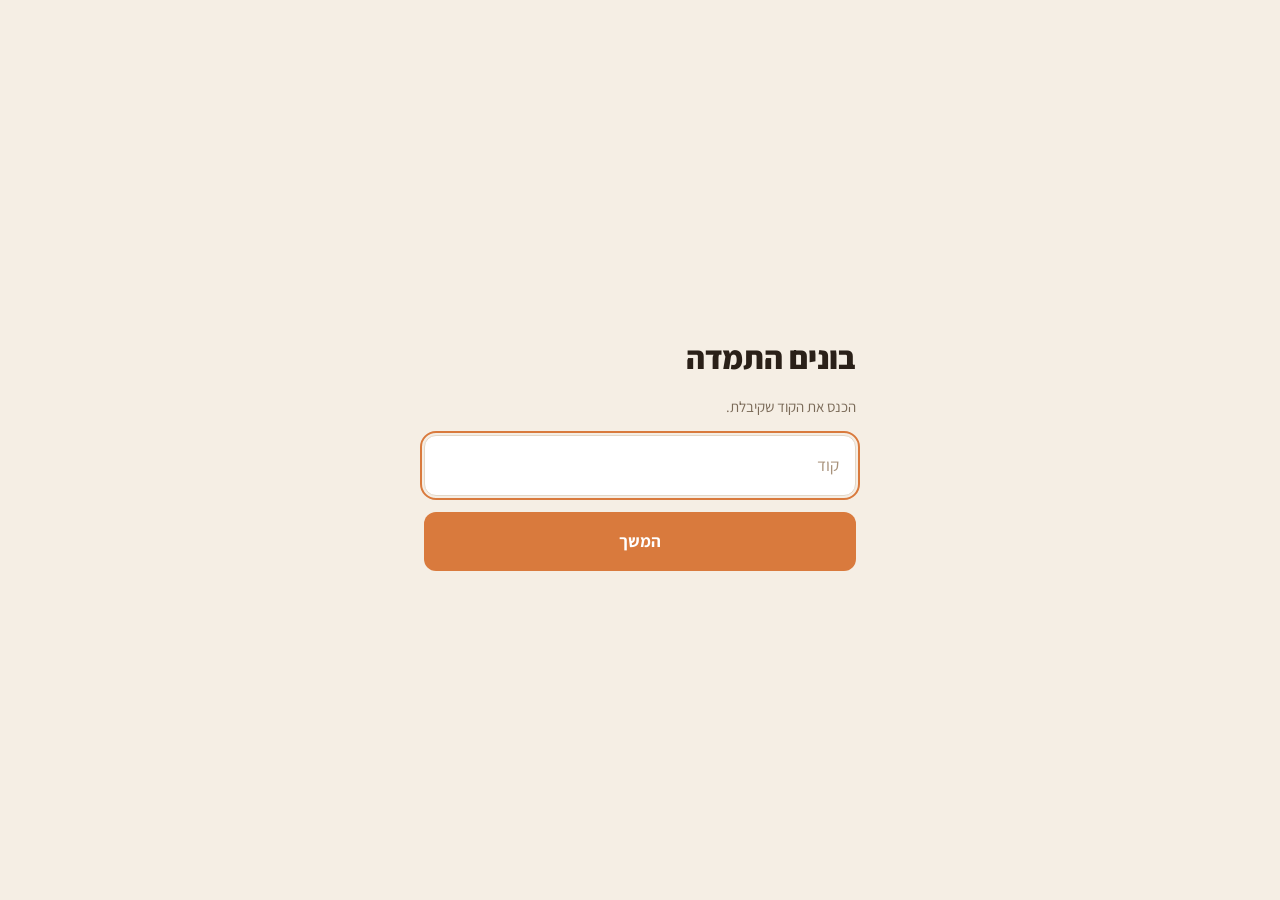
==== index.html @ b65f3651 "feat: record instead of writing, and report on a past day Three changes to the daily check-in, all a" ====
<!doctype html>
<html lang="he" dir="rtl">
<head>
<meta charset="utf-8">
<meta name="viewport" content="width=device-width, initial-scale=1, viewport-fit=cover">
<title>בונים התמדה</title>
<meta name="theme-color" content="#F5EEE4">
<link rel="manifest" href="manifest.webmanifest">
<meta name="apple-mobile-web-app-capable" content="yes">
<meta name="apple-mobile-web-app-status-bar-style" content="default">
<meta name="apple-mobile-web-app-title" content="התמדה">
<link rel="apple-touch-icon" href="icon-192.png">
<link rel="icon" href="icon-192.png">
<link rel="stylesheet" href="https://fonts.googleapis.com/css2?family=Assistant:wght@400;600;700;800&display=swap">
<link rel="stylesheet" href="styles.css">
</head>
<body>

<div id="app">

  <!-- שורת ניווט והתקדמות, מעל השאלות -->
  <header id="qhead" hidden>
    <div class="qhead-row">
      <button id="back" class="back" type="button" hidden>← חזרה</button>
      <span id="step-text" class="step-text"></span>
    </div>
    <div class="progress-track"><div id="progress-fill" class="progress-fill"></div></div>
  </header>

  <main>

    <!-- ====== מסך פתיחה: הוספה למסך הבית ====== -->
    <section id="welcome" class="screen" hidden>
      <p class="eyebrow">בונים התמדה</p>
      <h1 class="title">קודם כל — תוסיף את זה למסך הבית</h1>
      <p class="sub">ככה זה נפתח בלחיצה אחת כל ערב, כמו אפליקציה. אין מה להתקין.</p>
      <button id="install-btn" class="btn" hidden>הוסף למסך הבית</button>

      <div class="how">
        <div class="how-box">
          <p class="how-title">באייפון</p>
          <ol class="install-steps">
            <li>לחץ על כפתור השיתוף <span class="glyph">&#x2191;</span> <b>בתחתית המסך</b></li>
            <li>גלול ובחר <b>הוספה למסך הבית</b></li>
            <li>לחץ <b>הוסף</b></li>
          </ol>
        </div>
        <div class="how-box">
          <p class="how-title">באנדרואיד</p>
          <ol class="install-steps">
            <li>פתח את התפריט <span class="glyph">&#x22EE;</span> <b>בפינה העליונה</b></li>
            <li>בחר <b>הוספה למסך הבית</b></li>
            <li>אשר</li>
          </ol>
        </div>
      </div>

      <button id="welcome-next" class="btn ghost">סיימתי, אפשר להמשיך</button>
    </section>

    <!-- ====== מסך קוד ====== -->
    <section id="gate" class="screen" hidden>
      <h1 class="title">בונים התמדה</h1>
      <p class="sub">הכנס את הקוד שקיבלת.</p>
      <input id="gate-code" class="field" type="text" inputmode="latin" autocapitalize="off"
             autocomplete="off" spellcheck="false" placeholder="קוד">
      <p id="gate-msg" class="msg" hidden></p>
      <button id="gate-go" class="btn">המשך</button>
    </section>

    <!-- ====== שאלה 1 ====== -->
    <section id="q1" class="screen" hidden>
      <h1 class="title">הגעת היום לאימון?</h1>
      <p class="sub"><span class="today"></span></p>
      <p id="again" class="msg" hidden>כבר דיווחת היום. מה שתענה עכשיו יחליף את מה שרשמת.</p>
      <div class="choices">
        <button class="choice" data-v="yes">כן, הגעתי</button>
        <button class="choice" data-v="no">לא הגעתי</button>
        <button class="choice" data-v="none">לא היה אימון מתוכנן</button>
      </div>
    </section>

    <!-- ====== שאלה 2 ====== -->
    <section id="q2" class="screen" hidden>
      <h1 class="title">מה היה קשה היום בלהגיע לאימון?</h1>
      <p class="sub">משפט אחד, במילים שלך. ואם לא היה קשה — כתוב שלא היה.</p>
      <textarea id="hard" class="field area" rows="3" placeholder="משפט אחד"></textarea>
      <!-- המקליט. כל ההיגיון ב-voice.js, והקופסה נשארת ריקה אם המכשיר
           לא מאפשר הקלטה — כפתור שלא יעבוד לא מופיע בכלל. -->
      <div class="voice" id="voice-hard" hidden></div>
      <button id="q2-next" class="btn">המשך</button>
    </section>

    <!-- ====== שאלה 3 ====== -->
    <section id="q3" class="screen" hidden>
      <h1 class="title">מה גרם לך ללכת, או לא ללכת?</h1>
      <p class="sub">משפט אחד, במילים שלך. לא צריך להסביר.</p>
      <textarea id="decided" class="field area" rows="3" placeholder="משפט אחד"></textarea>
      <div class="voice" id="voice-decided" hidden></div>
      <button id="q3-send" class="btn">שלח</button>
    </section>

    <!-- ====== בחירת יום לדיווח ====== -->
    <section id="days" class="screen top" hidden>
      <button id="days-back" class="back" type="button">← חזרה</button>
      <h1 class="title">על איזה יום לדווח?</h1>
      <p class="sub">אפשר להשלים יום שפספסת. יום שכבר דיווחת עליו — מה שתענה יחליף את מה שרשמת.</p>
      <div id="day-list" class="choices"></div>
    </section>

    <!-- ====== הטאב "היום": הקו, המצב, והכפתור לשאלות ====== -->
    <section id="home" class="screen" hidden>
      <p class="eyebrow" id="home-eyebrow">הדרך שלך</p>

      <div class="card journey">
        <p class="destination" id="destination"></p>

        <svg class="climb" viewBox="0 0 320 200" preserveAspectRatio="xMidYMid meet" aria-hidden="true">
          <line class="climb-edge" x1="298" y1="174" x2="42" y2="30"/>
          <line class="climb-rest" x1="298" y1="174" x2="42" y2="30"/>
          <line class="climb-fill" id="climb-fill" x1="298" y1="174" x2="298" y2="174"/>
          <g id="climb-weeks"></g>
          <circle class="climb-goal" id="climb-goal" cx="42" cy="30" r="11"/>
        </svg>

        <p class="count"><span id="count-filled">0</span> <span class="of">מתוך</span> <span id="count-total">40</span></p>
      </div>

      <p id="pending" class="msg" hidden>הדיווח יישלח כשתהיה רשת.</p>
      <p id="home-note" class="sub center"></p>
      <button id="report-btn" class="btn">לדווח על היום</button>
      <button id="days-btn" class="btn ghost" type="button">לדווח על יום אחר</button>

      <!-- התזכורת היומית. ההסבר נקרא לפני הלחיצה, כי באייפון סירוב אחד
           הוא סופי. כל ההיגיון ב-push.js, ושלושת האלה נחשפים משם. -->
      <p id="push-why" class="sub center" hidden>רוצה שהטלפון יזכיר לך לבד? תזכורת אחת בערב, ורק אם עוד לא דיווחת.</p>
      <button id="push-btn" class="btn ghost" type="button" hidden>להפעיל תזכורת יומית</button>
      <p id="push-msg" class="msg center" hidden></p>
    </section>

    <!-- ====== הטאב "משימות" ====== -->
    <section id="tasks" class="screen top" hidden>
      <p class="eyebrow">משימות</p>
      <h1 class="title" id="tasks-title">מה פתוח עכשיו</h1>
      <div id="task-list" class="task-list"></div>
    </section>

    <!-- ====== לוח ההרגלים ======
         שני שלבים בכוונה: קודם כותבים את כל היום בלי שום סימן על המסך,
         ורק אחר כך מסמנים. מי שמסמן תוך כדי כתיבה מתחיל לכתוב את מה
         שנשמע טוב במקום את מה שקרה, והתרגיל מאבד את הערך שלו. -->
    <section id="board" class="screen top" hidden>
      <button id="board-back" class="back" type="button">← למשימות</button>

      <!-- מה המשימה, לפני שנוגעים בה -->
      <div id="board-intro">
        <p class="eyebrow">משימה 2 · לוח ההרגלים</p>
        <h1 class="title">מה הולך לקרות כאן</h1>
        <p class="sub">תכתוב יום אחד שלך, שורה לכל פעולה — מהרגע שקמת ועד שהלכת לישון.</p>
        <p class="sub">גם הדברים הקטנים, ובעיקר הם: בדקת טלפון בדרך לדלת, פתחת מקרר בלי שהיית רעב, שמת אוזניות. אלה הדברים שאתה עושה בלי לשים לב — ובדיוק אותם אנחנו מחפשים.</p>
        <p class="sub">כשתסיים לכתוב, תעבור לסמן. לכל שורה סימן אחד:</p>
        <ul class="legend">
          <li><b>+</b> מקדמת אותך למי שאתה רוצה להיות</li>
          <li><b>&#8722;</b> מרחיקה אותך ממנו</li>
          <li><b>=</b> לא משנה לכאן ולא לכאן</li>
        </ul>
        <p class="rule">לא משנים כלום. רק מסתכלים.</p>
        <p class="sub">זה נשמר תוך כדי, אז אפשר לעצור באמצע ולחזור.</p>
        <button id="board-start" class="btn">מתחילים</button>
      </div>

      <!-- שלב א' — כותבים -->
      <div id="board-write">
        <p class="eyebrow">משימה 2 · לוח ההרגלים</p>
        <h1 class="title">תכתוב את היום שלך</h1>
        <p class="rule">לא משנים כלום. רק מסתכלים.</p>

        <ol id="board-written" class="written"></ol>

        <p id="board-prompt" class="prompt">מהרגע שקמת — מה הדבר הראשון שעשית?</p>
        <input id="board-input" class="field" type="text" autocomplete="off"
               enterkeyhint="done" placeholder="פעולה אחת">
        <button id="board-add" class="btn">הוספה</button>

        <p id="board-count" class="sub center"></p>
        <button id="board-to-mark" class="btn ghost" hidden>סיימתי לכתוב — עכשיו לסמן</button>
      </div>

      <!-- שלב ב' — מסמנים -->
      <div id="board-mark" hidden>
        <p class="eyebrow">משימה 2 · לוח ההרגלים</p>
        <h1 class="title" id="mark-title">עכשיו תסמן</h1>
        <p class="sub" id="mark-sub"><b>+</b> מקדם אותך למי שאתה רוצה להיות · <b>−</b> מרחיק · <b>=</b> לא משנה</p>

        <div id="board-rows" class="board-rows"></div>

        <p id="mark-count" class="sub center"></p>
        <button id="board-more" class="btn ghost">להוסיף עוד שורות</button>
        <button id="board-done" class="btn">סיימתי</button>
      </div>

      <p id="board-offline" class="msg" hidden>שמור אצלך במכשיר. יעלה כשתהיה רשת.</p>
    </section>

    <!-- ====== לולאת ההרגל — המשימה של סרטון 1 ====== -->
    <section id="loop" class="screen top" hidden>
      <button id="loop-back" class="back" type="button">← למשימות</button>

      <div id="loop-intro">
        <p class="eyebrow">משימה 1 · לולאת ההרגל</p>
        <h1 class="title">מה הולך לקרות כאן</h1>
        <p class="sub">כל הרגל עובר ארבעה שלבים. תענה על שאלה אחת לכל שלב, על ההרגל שאתה בונה עכשיו — ואז תגיד איזה מהם שבור אצלך, ולמה.</p>
        <p class="rule">אין תשובות נכונות, ולא מתקנים כלום. רק מסתכלים.</p>
        <p class="sub">אם לאחד מהשלבים אין לך תשובה בכלל — <b>זאת התשובה</b>, וזה בדיוק מה שאנחנו מחפשים.</p>
        <div class="links">
          <a class="lnk lnk-video" target="_blank" rel="noopener" hidden>לצפות בסרטון</a>
          <button class="lnk lnk-deck" type="button" hidden>המצגת של הסרטון</button>
        </div>
        <button id="loop-start" class="btn">מתחילים</button>
      </div>

      <div id="loop-form" hidden>
        <p class="eyebrow">משימה 1 · לולאת ההרגל</p>
        <h1 class="title">ארבעת השלבים</h1>
        <p class="rule">משפט, לא מילה — וגם למה.</p>

        <div class="links">
          <a class="lnk lnk-video" target="_blank" rel="noopener" hidden>לצפות בסרטון</a>
          <button class="lnk lnk-deck" type="button" hidden>המצגת של הסרטון</button>
        </div>

        <div class="q">
          <p class="q-head"><b>1. גירוי</b> — מה מזכיר לך שהגיע הזמן?</p>
          <textarea id="loop-cue" class="field area" rows="3" placeholder="מה קורה רגע לפני, ולמה דווקא זה"></textarea>
        </div>

        <div class="q">
          <p class="q-head"><b>2. חשק</b> — למה חשוב לך לעשות את הפעולה? איזו תחושה אתה מקבל בזכותה?</p>
          <textarea id="loop-crave" class="field area" rows="3" placeholder="מה מושך אותך לשם עוד לפני שהתחלת"></textarea>
        </div>

        <div class="q">
          <p class="q-head"><b>3. תגובה</b> — מה הפעולה עצמה? (ההרגל)</p>
          <textarea id="loop-response" class="field area" rows="3" placeholder="מה בדיוק אתה עושה"></textarea>
        </div>

        <div class="q">
          <p class="q-head"><b>4. תגמול</b> — מה אתה מקבל בזכות זה שעשית אותה? תחושה, או משהו פיזי.</p>
          <textarea id="loop-reward" class="field area" rows="3" placeholder="מה נשאר לך אחרי שסיימת"></textarea>
        </div>

        <div class="q">
          <p class="q-head">ועכשיו — <b>איזה שלב שבור אצלך?</b></p>
          <div class="choices" id="loop-broken">
            <button class="choice" type="button" data-v="גירוי">גירוי</button>
            <button class="choice" type="button" data-v="חשק">חשק</button>
            <button class="choice" type="button" data-v="תגובה">תגובה</button>
            <button class="choice" type="button" data-v="תגמול">תגמול</button>
          </div>
          <textarea id="loop-why" class="field area" rows="3" placeholder="ולמה דווקא הוא"></textarea>
        </div>

        <p id="loop-note" class="sub center"></p>
        <button id="loop-done" class="btn">סיימתי</button>
        <p id="loop-offline" class="msg" hidden>שמור אצלך במכשיר. יעלה כשתהיה רשת.</p>
      </div>
    </section>

    <!-- ====== מצגת, בתוך האפליקציה ======
         בכוונה מסך ולא קישור: באפליקציה שמותקנת במסך הבית אין סרגל
         דפדפן, וניווט החוצה משאיר את הלקוח בלי שום דרך לחזור. -->
    <section id="deck" class="screen top" hidden>
      <button id="deck-back" class="back" type="button">← חזרה למשימה</button>
      <p class="eyebrow" id="deck-name"></p>
      <iframe id="deck-frame" class="deck-frame" title="מצגת" hidden></iframe>
      <div id="deck-outside" hidden>
        <p class="sub">באייפון המצגת לא נפתחת בתוך הדף. היא תיפתח בחלון של המכשיר, ויש שם כפתור סגירה שמחזיר לכאן.</p>
        <a id="deck-open" class="btn" target="_blank" rel="noopener">לפתוח את המצגת</a>
      </div>
    </section>

    <!-- ====== טעינה ====== -->
    <section id="loading" class="screen">
      <p class="sub center">רגע…</p>
    </section>

  </main>
</div>

<!-- ====== סרגל הטאבים. מופיע רק במסכים שהם מקום, לא שלב. ====== -->
<nav id="tabs" class="tabs" hidden>
  <button class="tab" type="button" data-tab="home" aria-current="true">
    <svg viewBox="0 0 24 24" aria-hidden="true"><line x1="20" y1="19" x2="8" y2="8"/><circle cx="5.5" cy="5.5" r="2.5"/></svg>
    <span>היום</span>
  </button>
  <button class="tab" type="button" data-tab="tasks">
    <svg viewBox="0 0 24 24" aria-hidden="true"><polyline points="21 7 19 9 15 5"/><polyline points="21 16 19 18 15 14"/><line x1="11" y1="7" x2="3" y2="7"/><line x1="11" y1="17" x2="3" y2="17"/></svg>
    <span>משימות</span>
  </button>
</nav>

<script src="config.js"></script>
<script src="voice.js"></script>
<script src="app.js"></script>
<script src="push.js"></script>
</body>
</html>
---- styles.css ----
/* העיצוב של 1%BETTER — theme.ts */
:root{
  --background:#F5EEE4;
  --card:#FFFFFF;
  --card-border:#E4D8C8;
  --card-selected:#F5E4D3;
  --primary:#D97A3D;
  --primary-dark:#C2703D;
  --on-primary:#FFFFFF;
  --text:#2A2018;
  --text-muted:#7A6A58;
  --text-dim:#A8927B;
  --success:#6E9A5A;

  --r-sm:8px;
  --r-md:12px;
  --r-lg:16px;
  --r-full:999px;

  --body:'Assistant','Arial Hebrew',Arial,sans-serif;
  color-scheme: light;
}

*{box-sizing:border-box}

html,body{height:100%}

body{
  margin:0;
  background:var(--background);
  color:var(--text);
  font-family:var(--body);
  font-size:17px;
  line-height:1.6;
  direction:rtl;
  text-align:right;
  -webkit-text-size-adjust:100%;
  -webkit-tap-highlight-color:transparent;
}

#app{
  min-height:100%;
  display:flex;
  flex-direction:column;
  max-width:30rem;
  margin:0 auto;
  padding-top:calc(env(safe-area-inset-top,0px) + 24px);
  padding-bottom:calc(env(safe-area-inset-bottom,0px) + 16px);
  padding-left:max(24px, env(safe-area-inset-left,0px));
  padding-right:max(24px, env(safe-area-inset-right,0px));
}

#app > main{
  flex:1;
  display:flex;
  flex-direction:column;
  min-width:0;
}
/* הכלל שלמעלה גובר על ברירת המחדל של hidden, ולכן צריך לומר זאת במפורש */
#app > main[hidden]{display:none}

/* ---------- שורת ההתקדמות ---------- */

#qhead[hidden]{display:none}

.qhead-row{
  display:flex;
  flex-direction:row-reverse;
  align-items:center;
  justify-content:space-between;
  margin-bottom:8px;
  min-height:1.5rem;
}

.back{
  font:inherit;
  font-size:15px;
  font-weight:700;
  color:var(--primary);
  background:none;
  border:0;
  padding:4px 0;
  cursor:pointer;
}
.back[hidden]{display:none}

.step-text{font-size:13px;color:var(--text-muted)}

.progress-track{
  height:6px;
  background:var(--card-border);
  border-radius:var(--r-full);
  overflow:hidden;
}
.progress-fill{
  height:100%;
  width:0;
  background:var(--primary);
  border-radius:var(--r-full);
  transition:width .25s ease;
}

/* ---------- מסכים ---------- */

.screen{
  flex:1;
  display:flex;
  flex-direction:column;
  gap:16px;
  justify-content:center;
  min-width:0;
  padding-block:32px;
}
.screen[hidden]{display:none}

.title{
  margin:0;
  font-size:24px;
  font-weight:800;
  line-height:1.3;
  color:var(--text);
  text-wrap:balance;
}
#gate .title{font-size:32px}

.sub{margin:0;color:var(--text-muted);font-size:15px}
.center{text-align:center}
.msg{margin:0;color:var(--primary-dark);font-size:15px;font-weight:600}

.eyebrow{
  margin:0;
  font-size:13px;
  font-weight:700;
  color:var(--text-muted);
}

/* ---------- כרטיסים ובחירות ---------- */

.card{
  background:var(--card);
  border:1px solid var(--card-border);
  border-radius:var(--r-lg);
  padding:24px;
  display:flex;
  flex-direction:column;
  gap:16px;
  align-items:center;
}

.choices{display:flex;flex-direction:column;gap:8px}

.choice{
  font:inherit;
  font-size:17px;
  font-weight:600;
  text-align:right;
  color:var(--text);
  background:var(--card);
  border:1px solid var(--card-border);
  border-radius:var(--r-md);
  padding:16px;
  cursor:pointer;
  transition:background .12s, border-color .12s;
}
.choice:active{background:var(--card-selected)}
.choice[aria-pressed="true"]{
  background:var(--card-selected);
  border-color:var(--primary);
}
.choice[aria-pressed="true"]::after{
  content:"✓";
  float:left;
  color:var(--primary);
  font-weight:800;
}

.field{
  font:inherit;
  color:var(--text);
  background:var(--card);
  border:1px solid var(--card-border);
  border-radius:var(--r-md);
  padding:16px;
  width:100%;
  text-align:right;
}
.field::placeholder{color:var(--text-dim)}
.field:focus-visible{outline:2px solid var(--primary);outline-offset:2px}
.area{resize:none;line-height:1.5}

.btn{
  font:inherit;
  font-size:17px;
  font-weight:700;
  color:var(--on-primary);
  background:var(--primary);
  border:0;
  border-radius:var(--r-md);
  padding:16px 24px;
  cursor:pointer;
  width:100%;
}
.btn:active{background:var(--primary-dark)}
.btn.ghost{
  background:transparent;
  color:var(--text-muted);
  font-weight:600;
  font-size:15px;
  padding:8px;
}
.btn.ghost:active{background:transparent;color:var(--primary)}

button:focus-visible{outline:2px solid var(--primary);outline-offset:2px}

/* ---------- הקו העולה ---------- */

.journey{align-items:stretch;gap:14px}

/* המשפט יושב למעלה, בצד שאליו הקו מטפס — טקסט נקי, בלי מסגרת */
.destination{
  margin:0;
  align-self:flex-end;
  max-width:96%;
  font-size:clamp(19px,4.6vw,22px);
  font-weight:800;
  line-height:1.35;
  color:var(--primary-dark);
  text-wrap:balance;
}

.climb{
  width:100%;
  height:auto;
  max-width:100%;
  display:block;
  overflow:visible;
}

/* המסילה: אותו עיצוב של הקו הישר — רקע בהיר עם מסגרת דקה */
.climb-edge{
  stroke:var(--card-border);
  stroke-width:20;
  stroke-linecap:round;
}
.climb-rest{
  stroke:var(--background);
  stroke-width:18;
  stroke-linecap:round;
}
.climb-fill{
  stroke:var(--primary);
  stroke-width:18;
  stroke-linecap:round;
  transition:all .6s ease;
}

.climb-week{stroke:var(--card-border);stroke-width:1.5}

.climb-goal{fill:var(--card);stroke:var(--primary);stroke-width:4}
.climb-goal.reached{fill:var(--primary)}

.count{
  margin:0;
  font-size:15px;
  font-weight:700;
  color:var(--text-muted);
  font-variant-numeric:tabular-nums;
}
.count #count-filled{font-size:28px;font-weight:800;color:var(--text)}
.count .of{font-weight:600}

/* ---------- הוספה למסך הבית ---------- */

.how{display:flex;flex-direction:column;gap:10px}

.how-box{
  background:var(--card);
  border:1px solid var(--card-border);
  border-radius:var(--r-md);
  padding:14px 16px;
  display:flex;
  flex-direction:column;
  gap:6px;
}

.how-title{
  margin:0;
  font-size:13px;
  font-weight:800;
  color:var(--primary);
  letter-spacing:.02em;
}

.install-steps{
  margin:0;
  padding-inline-start:18px;
  display:flex;
  flex-direction:column;
  gap:5px;
  font-size:15px;
  line-height:1.45;
}
.install-steps li::marker{color:var(--text-dim);font-weight:700}

.glyph{
  display:inline-block;
  background:var(--card-selected);
  border-radius:var(--r-sm);
  padding:0 7px;
  margin:0 2px;
  font-weight:800;
  color:var(--primary-dark);
}

@media (prefers-reduced-motion: reduce){
  *{transition:none !important}
}

/* ---------- סרגל הטאבים ---------- */

.tabs{
  position:fixed;
  left:0;
  right:0;
  bottom:0;
  z-index:10;
  display:flex;
  justify-content:center;
  background:var(--card);
  border-top:1px solid var(--card-border);
  padding:6px 12px calc(env(safe-area-inset-bottom,0px) + 6px);
}
.tabs[hidden]{display:none}

.tab{
  flex:1 1 0;
  max-width:15rem;
  font:inherit;
  font-size:12px;
  font-weight:700;
  color:var(--text-dim);
  background:none;
  border:0;
  border-radius:var(--r-md);
  padding:8px 4px 6px;
  cursor:pointer;
  display:flex;
  flex-direction:column;
  align-items:center;
  gap:3px;
  transition:color .12s;
}
.tab svg{
  width:23px;
  height:23px;
  fill:none;
  stroke:currentColor;
  stroke-width:2;
  stroke-linecap:round;
  stroke-linejoin:round;
}
.tab[aria-current="true"]{color:var(--primary)}
.tab:active{background:var(--card-selected)}

/* כשהסרגל קיים הוא לא מכסה את תחתית המסך */
body.has-tabs #app{
  padding-bottom:calc(env(safe-area-inset-bottom,0px) + 78px);
}

#home-note{margin:0}

/* ---------- מסכים שמתחילים מלמעלה ולא מהמרכז ---------- */

.screen.top{justify-content:flex-start}
.screen > .back{align-self:flex-start}

/* ---------- רשימת המשימות ---------- */

.task-list{display:flex;flex-direction:column;gap:12px}

.task{
  font:inherit;
  text-align:right;
  background:var(--card);
  border:1px solid var(--card-border);
  border-radius:var(--r-lg);
  padding:18px;
  cursor:pointer;
  display:flex;
  flex-direction:column;
  gap:6px;
  color:var(--text);
}
.task:active{background:var(--card-selected)}

.task-top{
  display:flex;
  flex-direction:row-reverse;
  align-items:center;
  justify-content:space-between;
  gap:10px;
}
.task-name{font-size:19px;font-weight:800}

.task-tag{
  font-size:12px;
  font-weight:800;
  padding:3px 10px;
  border-radius:var(--r-full);
  background:var(--background);
  color:var(--text-dim);
  border:1px solid var(--card-border);
  white-space:nowrap;
}
.task-tag.mid{background:var(--card-selected);color:var(--primary-dark);border-color:var(--card-selected)}
.task-tag.ok{background:var(--success);color:#fff;border-color:var(--success)}

.task-note{margin:0;font-size:15px;color:var(--text-muted);line-height:1.45}

/* ---------- לוח ההרגלים ---------- */

/* הכלל היחיד של התרגיל. הוא נשאר מול העיניים כל הזמן. */
.rule{
  margin:0;
  font-size:16px;
  font-weight:800;
  color:var(--primary-dark);
  background:var(--card-selected);
  border-radius:var(--r-md);
  padding:12px 14px;
}

.prompt{
  margin:0;
  font-size:18px;
  font-weight:800;
  color:var(--text);
}

.written{
  margin:0;
  padding-inline-start:22px;
  display:flex;
  flex-direction:column;
  gap:2px;
  font-size:16px;
  line-height:1.5;
}
.written:empty{display:none}
.written li{padding-block:3px}
.written li::marker{color:var(--text-dim);font-weight:700;font-size:13px}
.written li span{vertical-align:middle}

.row-del{
  font:inherit;
  font-size:19px;
  line-height:1;
  color:var(--text-dim);
  background:none;
  border:0;
  cursor:pointer;
  padding:0 8px;
  vertical-align:middle;
}
.row-del:active{color:var(--primary)}

.board-rows{display:flex;flex-direction:column;gap:8px}

.board-row{
  background:var(--card);
  border:1px solid var(--card-border);
  border-radius:var(--r-md);
  padding:10px 12px;
  display:flex;
  flex-direction:row-reverse;
  align-items:center;
  justify-content:space-between;
  gap:10px;
}
.board-text{font-size:16px;line-height:1.4;min-width:0;flex:1}

.marks{display:flex;gap:6px;flex-shrink:0}

.mark{
  font:inherit;
  font-size:18px;
  font-weight:800;
  line-height:1;
  width:38px;
  height:38px;
  border-radius:var(--r-sm);
  border:1px solid var(--card-border);
  background:var(--background);
  color:var(--text-dim);
  cursor:pointer;
  display:flex;
  align-items:center;
  justify-content:center;
}
/* שלושת הסימנים באותו צבע בדיוק. צבע שונה לכל סימן אומר ללקוח מה הממשק
   חושב על הפעולה שלו, וזה תרגיל של מודעות — לא ציון. */
.mark[aria-pressed="true"]{
  background:var(--primary);
  border-color:var(--primary);
  color:var(--on-primary);
}

.btn:disabled{opacity:.4;cursor:default}
.btn:disabled:active{background:var(--primary)}

/* ---------- מקרא הסימנים, במסך ההסבר בלבד ---------- */

.legend{
  margin:0;
  padding:0;
  list-style:none;
  display:flex;
  flex-direction:column;
  gap:10px;
  font-size:15px;
  color:var(--text-muted);
}
.legend li{
  display:flex;
  align-items:center;
  gap:10px;
}
.legend b{
  flex-shrink:0;
  width:32px;
  height:32px;
  border-radius:var(--r-sm);
  border:1px solid var(--card-border);
  background:var(--card);
  color:var(--primary-dark);
  font-size:17px;
  font-weight:800;
  display:inline-flex;
  align-items:center;
  justify-content:center;
}

/* ---------- משימה שעוד לא נפתחה ---------- */

.task.locked{
  background:transparent;
  border-style:dashed;
  cursor:default;
  color:var(--text-muted);
}
.task.locked .task-name{color:var(--text-muted);font-weight:700}
.task.locked:active{background:transparent}

/* ---------- שאלות פתוחות במשימה ---------- */

.q{display:flex;flex-direction:column;gap:8px;margin-bottom:6px}
.q-head{margin:0;font-size:16px;line-height:1.45;color:var(--text)}
.q-head b{color:var(--primary-dark)}

/* בחירת השלב השבור יושבת בשורה, לא בעמודה כמו שאר הבחירות */
#loop-broken{flex-direction:row;flex-wrap:wrap;gap:8px}
#loop-broken .choice{flex:1 1 0;min-width:70px;text-align:center;padding:12px 8px;font-weight:700}
#loop-broken .choice[aria-pressed="true"]::after{content:none}

/* מאיזה שלב בתוכנית המשימה הגיעה */
.task-from{
  font-size:12px;
  font-weight:800;
  color:var(--text-dim);
  letter-spacing:.03em;
}

/* ---------- קישורים בתוך משימה ---------- */

.links{display:flex;flex-direction:column;gap:8px}
.links:empty{display:none}

.lnk{
  font:inherit;
  font-size:16px;
  font-weight:700;
  color:var(--primary-dark);
  background:var(--card);
  border:1px solid var(--card-border);
  border-radius:var(--r-md);
  padding:13px 16px;
  text-align:center;
  text-decoration:none;
  display:block;
}
.lnk[hidden]{display:none}
.lnk:active{background:var(--card-selected)}

/* ---------- מסך המצגת ---------- */

.deck-frame{
  flex:1 1 auto;
  width:100%;
  min-height:60vh;
  border:1px solid var(--card-border);
  border-radius:var(--r-md);
  background:var(--card);
}
.deck-frame[hidden]{display:none}
#deck-outside[hidden]{display:none}
#deck-outside{display:flex;flex-direction:column;gap:14px}

/* ---------- הקלטה בדיווח היומי ---------- */

.voice{display:flex;flex-direction:column;gap:8px;margin-top:-8px}

.voice-chip{
  font:inherit;
  font-size:15px;
  font-weight:700;
  text-align:center;
  border-radius:var(--r-full);
  padding:12px 18px;
  cursor:pointer;
  align-self:flex-start;
  max-width:100%;
}
.voice-chip.start,
.voice-chip.play{
  color:var(--primary-dark);
  background:var(--card);
  border:1px solid var(--card-border);
}
.voice-chip.start::before{content:"🎙 "}
.voice-chip.play::before{content:"▶ "}
.voice-chip.start:active,
.voice-chip.play:active{background:var(--card-selected)}

.voice-chip.rec{
  color:var(--on-primary);
  background:var(--primary);
  border:0;
}
.voice-chip.rec::before{
  content:"";
  display:inline-block;
  width:9px;
  height:9px;
  border-radius:50%;
  background:var(--on-primary);
  margin-inline-end:8px;
  vertical-align:middle;
  animation:voice-pulse 1s ease-in-out infinite;
}
@keyframes voice-pulse{0%,100%{opacity:1}50%{opacity:.25}}
@media (prefers-reduced-motion: reduce){
  .voice-chip.rec::before{animation:none}
}

.voice-audio{width:100%;height:40px}

.voice-row{display:flex;gap:16px}
.voice-small{
  font:inherit;
  font-size:14px;
  font-weight:600;
  color:var(--text-muted);
  background:none;
  border:0;
  padding:4px 0;
  cursor:pointer;
}
.voice-small:active{color:var(--primary)}

.voice-note{margin:0;color:var(--text-dim);font-size:14px}
.voice-warn{margin:0;color:var(--primary-dark);font-size:14px;font-weight:600}

/* ---------- בחירת יום לדיווח ---------- */

.choice.day{
  display:flex;
  align-items:center;
  justify-content:space-between;
  gap:12px;
}
.day-name{min-width:0;overflow:hidden;text-overflow:ellipsis;white-space:nowrap}
.day-tag{
  flex:0 0 auto;
  font-size:13px;
  font-weight:700;
  color:var(--text-dim);
  border:1px solid var(--card-border);
  border-radius:var(--r-full);
  padding:3px 10px;
}
.day-tag.on{
  color:var(--primary-dark);
  border-color:var(--primary);
  background:var(--card-selected);
}
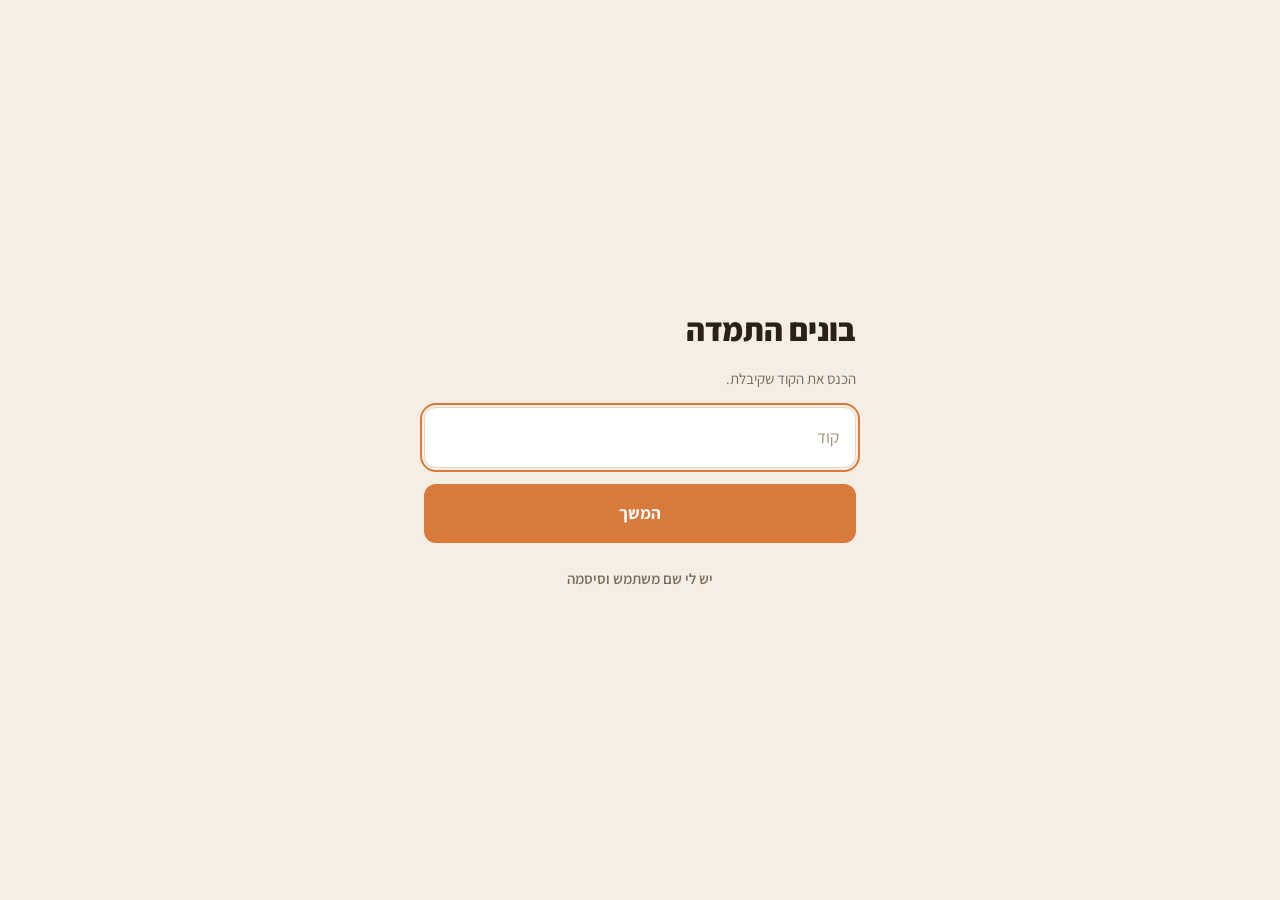
==== commit 9ca416e5: "feat: sign in with a username, alongside the code The client was identified only by a code in the ad" ====
--- a/index.html
+++ b/index.html
@@ -66,6 +66,22 @@
              autocomplete="off" spellcheck="false" placeholder="קוד">
       <p id="gate-msg" class="msg" hidden></p>
       <button id="gate-go" class="btn">המשך</button>
+      <button id="gate-to-login" class="btn ghost" type="button">יש לי שם משתמש וסיסמה</button>
+    </section>
+
+    <!-- ====== כניסה עם שם משתמש ======
+         תוספת לקוד, לא החלפה שלו. מי שנכנס פעם אחת נשאר מחובר כמו
+         קודם, כי הכניסה מסתיימת באותו קוד שהאפליקציה עבדה איתו תמיד. -->
+    <section id="login" class="screen" hidden>
+      <h1 class="title">כניסה</h1>
+      <p class="sub">שם המשתמש והסיסמה שקיבלת.</p>
+      <input id="login-user" class="field" type="text" inputmode="latin" autocapitalize="off"
+             autocomplete="username" spellcheck="false" placeholder="שם משתמש">
+      <input id="login-pass" class="field" type="password"
+             autocomplete="current-password" placeholder="סיסמה">
+      <p id="login-msg" class="msg" hidden></p>
+      <button id="login-go" class="btn">כניסה</button>
+      <button id="login-to-gate" class="btn ghost" type="button">יש לי קוד</button>
     </section>
 
     <!-- ====== שאלה 1 ====== -->
@@ -266,16 +282,131 @@
       </div>
     </section>
 
-    <!-- ====== מצגת, בתוך האפליקציה ======
-         בכוונה מסך ולא קישור: באפליקציה שמותקנת במסך הבית אין סרגל
-         דפדפן, וניווט החוצה משאיר את הלקוח בלי שום דרך לחזור. -->
+    <!-- ====== הטאב "צימוד הרגלים" · משימה 3 ======
+         מהסרטון של שבוע 2. העוגן הוא העיקר, ולכן שלושת המבחנים יושבים
+         ליד השדות ולא בסוף: מי שכותב "אחרי בית ספר" לא עשה כלום. -->
+    <section id="stack" class="screen top" hidden>
+      <button id="stack-back" class="back" type="button">← למשימות</button>
+
+      <div id="stack-intro">
+        <p class="eyebrow">משימה 3 · צימוד הרגלים</p>
+        <h1 class="title">מה הולך לקרות כאן</h1>
+        <p class="sub">לכל פעם שההרגל אמור לקרות השבוע, משפט אחד:</p>
+        <p class="sub"><b>אחרי ש..., אני...</b></p>
+        <p class="rule">לא ״מתי״. ״אחרי מה״.</p>
+        <p class="sub">הרעיון: במקום להמציא גירוי חדש, אתה תולה את ההרגל על פעולה שאתה כבר עושה ממילא. ככה אין חלון זמן להתווכח בו עם עצמך.</p>
+        <div class="links">
+          <a class="lnk lnk-video2" target="_blank" rel="noopener" hidden>לצפות בסרטון</a>
+          <button class="lnk lnk-deck2" type="button" hidden>המצגת של הסרטון</button>
+        </div>
+        <button id="stack-start" class="btn">מתחילים</button>
+      </div>
+
+      <div id="stack-form" hidden>
+        <p class="eyebrow">משימה 3 · צימוד הרגלים</p>
+        <h1 class="title">אחרי ש..., אני...</h1>
+
+        <div class="links">
+          <a class="lnk lnk-video2" target="_blank" rel="noopener" hidden>לצפות בסרטון</a>
+          <button class="lnk lnk-deck2" type="button" hidden>המצגת של הסרטון</button>
+        </div>
+
+        <div class="q">
+          <p class="q-head">שלושה מבחנים לעוגן. אם הוא נופל באחד — תחליף אותו.</p>
+          <ul class="legend">
+            <li><b>1</b> רגע אחד, לא תקופה. אם אפשר לשאול ״מתי בדיוק מתוך זה״ — זה לא עוגן</li>
+            <li><b>2</b> זה קרה גם היום. אם לא קרה היום, זאת תקווה ולא עוגן</li>
+            <li><b>3</b> קורה בדיוק בימים שההרגל אמור לקרות</li>
+          </ul>
+        </div>
+
+        <div id="stack-rows"></div>
+        <button id="stack-add" class="lnk" type="button">+ עוד אימון</button>
+
+        <p id="stack-note" class="sub center"></p>
+        <button id="stack-done" class="btn">סיימתי</button>
+        <p id="stack-offline" class="msg" hidden>שמור אצלך במכשיר. יעלה כשתהיה רשת.</p>
+      </div>
+    </section>
+
+    <!-- ====== הטאב "עיצוב הסביבה" · משימה 4 ======
+         שני שדות בלבד, בכוונה. הסרטון אומר גירוי אחד להוסיף ואחד
+         להוריד; רשימה ארוכה יותר היא תוכנית, לא פעולה. -->
+    <section id="env" class="screen top" hidden>
+      <button id="env-back" class="back" type="button">← למשימות</button>
+
+      <div id="env-intro">
+        <p class="eyebrow">משימה 4 · עיצוב הסביבה</p>
+        <h1 class="title">מה הולך לקרות כאן</h1>
+        <p class="sub">אתה הולך <b>לבנות</b> גירויים שמושכים אותך להרגל שאתה רוצה, <b>ולהוריד</b> גירוי שמושך אותך להרגל שאתה לא רוצה.</p>
+        <p class="rule">אדריכל של הסביבה, לא קורבן שלה.</p>
+        <p class="sub">הגירוי הכי חזק שלנו הוא הראייה. ככל שיש יותר דברים בסביבה שמרמזים לך על הפעולה, כך גדל הסיכוי שתעשה אותה.</p>
+        <div class="links">
+          <a class="lnk lnk-video2" target="_blank" rel="noopener" hidden>לצפות בסרטון</a>
+          <button class="lnk lnk-deck2" type="button" hidden>המצגת של הסרטון</button>
+        </div>
+        <button id="env-start" class="btn">מתחילים</button>
+      </div>
+
+      <div id="env-form" hidden>
+        <p class="eyebrow">משימה 4 · עיצוב הסביבה</p>
+        <h1 class="title">בונים ומורידים גירויים</h1>
+
+        <div class="links">
+          <a class="lnk lnk-video2" target="_blank" rel="noopener" hidden>לצפות בסרטון</a>
+          <button class="lnk lnk-deck2" type="button" hidden>המצגת של הסרטון</button>
+        </div>
+
+        <div class="q">
+          <p class="q-head"><b>1. מה אני בונה</b></p>
+          <p class="sub">כל גירוי שירמז לך על ההרגל. <b>כמה שיותר.</b> לכל אחד — מה הוא, ואיפה בדיוק הוא יהיה.</p>
+        </div>
+        <div id="env-rows"></div>
+        <button id="env-add-row" class="lnk" type="button">+ עוד גירוי</button>
+
+        <div class="q">
+          <p class="q-head"><b>2. מה אני מוריד</b></p>
+          <p class="sub">גירוי אחד שגורם לך להתחיל הרגל רע שאתה לא רוצה.</p>
+          <textarea id="env-rm" class="field area" rows="2" placeholder="מה אני רואה ממקומי שמושך אותי לשם"></textarea>
+          <p class="q-head">ולאן הוא עובר?</p>
+          <textarea id="env-rm-where" class="field area" rows="2" placeholder="מקום שבו לא אראה אותו בכלל"></textarea>
+        </div>
+
+        <div class="q">
+          <p class="q-head"><b>3. מקום אחד, מטרה אחת</b></p>
+          <p class="sub">הרגל נקשר לא רק לגירוי אחד אלא למקום כולו: הספה מקושרת לטלוויזיה, המיטה לשינה. כשמקום אחד משמש לשני דברים, הדבר הקל יותר תמיד מנצח.</p>
+          <p class="q-head">איזה מקום אצלך משמש לכמה דברים? (אפשר לדלג)</p>
+          <textarea id="env-place" class="field area" rows="2" placeholder="הספה, השולחן בחדר, המיטה"></textarea>
+          <p class="q-head">ומה המטרה האחת שאתה נותן לו מעכשיו?</p>
+          <textarea id="env-purpose" class="field area" rows="2" placeholder="על השולחן אני רק לומד — שום דבר אחר"></textarea>
+        </div>
+
+        <p id="env-note" class="sub center"></p>
+        <button id="env-done" class="btn">סיימתי</button>
+        <p id="env-offline" class="msg" hidden>שמור אצלך במכשיר. יעלה כשתהיה רשת.</p>
+      </div>
+    </section>
+
+    <!-- ====== המצגת ======
+         נקראת בתוך האפליקציה, כטקסט ולא כתמונה של שקף.
+         שקף 1920×1080 — בין אם כ-PDF ובין אם במסגרת — יוצא בטלפון קטן
+         מכדי לקרוא, ואייפון בכלל לא מצייר PDF בתוך הדף ולכן האפליקציה
+         נאלצה למסור אותו לצופה של המכשיר. שם נגמרה האפליקציה, ומשם לא
+         הייתה דרך חזרה. זה היה הבאג, ולא כפתור החזרה.
+         סרגל החזרה דביק, כך שהוא על המסך גם באמצע הגלילה. -->
     <section id="deck" class="screen top" hidden>
-      <button id="deck-back" class="back" type="button">← חזרה למשימה</button>
+      <div class="deck-bar">
+        <button id="deck-back" class="back" type="button">← חזרה למשימה</button>
+        <span class="deck-pos" id="deck-pos"></span>
+      </div>
+      <div class="deck-track" id="deck-track" hidden><div class="deck-fill" id="deck-fill"></div></div>
       <p class="eyebrow" id="deck-name"></p>
-      <iframe id="deck-frame" class="deck-frame" title="מצגת" hidden></iframe>
-      <div id="deck-outside" hidden>
-        <p class="sub">באייפון המצגת לא נפתחת בתוך הדף. היא תיפתח בחלון של המכשיר, ויש שם כפתור סגירה שמחזיר לכאן.</p>
-        <a id="deck-open" class="btn" target="_blank" rel="noopener">לפתוח את המצגת</a>
+      <div id="deck-body" class="deck-body"></div>
+      <p class="sub center" id="deck-error" hidden>לא הצלחנו לטעון את המצגת. נסה שוב כשיש רשת.</p>
+      <!-- בעברית השקף הבא נמצא משמאל, ולכן "הבא" הוא הכפתור השמאלי. -->
+      <div class="deck-nav" id="deck-nav" hidden>
+        <button id="deck-prev" class="deck-arrow" type="button">הקודם</button>
+        <button id="deck-next" class="deck-arrow go" type="button">הבא</button>
       </div>
     </section>
 
--- a/styles.css
+++ b/styles.css
@@ -593,16 +593,139 @@
 
 /* ---------- מסך המצגת ---------- */
 
-.deck-frame{
+/* המצגת, כחומר קריאה.
+   הסרגל דביק בכוונה: בגרסה הקודמת כפתור החזרה נגלל מהמסך, ומי שהיה
+   באמצע המצגת לא ראה שום דרך לחזור. */
+.deck-bar{
+  position:sticky;
+  top:0;
+  z-index:5;
+  display:flex;
+  align-items:center;
+  justify-content:space-between;
+  gap:12px;
+  margin:0 -4px 4px;
+  padding:10px 4px;
+  background:var(--background);
+  border-bottom:1px solid var(--card-border);
+}
+.deck-pos{font-size:13px;color:var(--text-dim)}
+
+.deck-body{flex:1 1 auto;display:flex;flex-direction:column}
+
+/* מד התקדמות, באותה שפה של מד השאלות */
+.deck-track{
+  height:4px;
+  border-radius:var(--r-full);
+  background:var(--card-border);
+  overflow:hidden;
+  margin-bottom:6px;
+}
+.deck-track[hidden]{display:none}
+.deck-fill{
+  height:100%;
+  width:0;
+  background:var(--primary);
+  border-radius:var(--r-full);
+  transition:width .2s ease;
+}
+
+/* הניווט דביק לתחתית, כמו שהסרגל דביק לראש: בשקף ארוך הכפתורים
+   לא נגללים מהמסך ואי אפשר להיתקע. */
+.deck-nav{
+  position:sticky;
+  bottom:0;
+  margin-top:auto;
+  display:flex;
+  gap:10px;
+  padding:12px 0 calc(env(safe-area-inset-bottom,0px) + 12px);
+  background:var(--background);
+}
+.deck-nav[hidden]{display:none}
+.deck-arrow{
+  flex:1;
+  font:inherit;
+  font-size:16px;
+  font-weight:700;
+  padding:14px 12px;
+  border-radius:var(--r-md);
+  border:1px solid var(--card-border);
+  background:var(--card);
+  color:var(--text-muted);
+  cursor:pointer;
+}
+.deck-arrow.go{
+  background:var(--primary);
+  border-color:var(--primary);
+  color:var(--on-primary);
+}
+.deck-arrow:active{background:var(--card-selected)}
+.deck-arrow.go:active{background:var(--primary-dark)}
+.deck-arrow:disabled{opacity:.35;cursor:default}
+.deck-arrow:disabled:active{background:var(--card)}
+.deck-arrow.go:disabled:active{background:var(--primary)}
+
+/* שקף אחד לכל מסך. גובה מינימלי כדי ששקף קצר לא ייראה אבוד
+   בראש הדף, והתוכן מרוכז אנכית — ככה שקף נראה. */
+.deck-slide{
+  background:var(--card);
+  border:1px solid var(--card-border);
+  border-radius:var(--r-lg);
+  padding:22px 18px;
+  min-height:46vh;
   flex:1 1 auto;
-  width:100%;
-  min-height:60vh;
-  border:1px solid var(--card-border);
-  border-radius:var(--r-md);
-  background:var(--card);
-}
-.deck-frame[hidden]{display:none}
-#deck-outside[hidden]{display:none}
+  display:flex;
+  flex-direction:column;
+  justify-content:center;
+}
+.deck-slide[hidden]{display:none}
+.deck-slide .n{
+  display:block;
+  font-size:12px;
+  font-weight:700;
+  color:var(--text-dim);
+  margin-bottom:6px;
+}
+.deck-slide .eyebrow{color:var(--primary-dark);margin-bottom:6px}
+.deck-slide h2{
+  font-size:22px;
+  font-weight:800;
+  line-height:1.25;
+  margin:0 0 10px;
+  color:var(--text);
+}
+.deck-slide .lead{
+  font-size:17px;
+  font-weight:600;
+  line-height:1.5;
+  margin:0 0 8px;
+  color:var(--text);
+}
+.deck-slide .note{
+  font-size:15px;
+  line-height:1.6;
+  margin:0 0 8px;
+  color:var(--text-muted);
+}
+.deck-slide .item{
+  font-size:15px;
+  line-height:1.6;
+  margin:0 0 6px;
+  padding-inline-start:16px;
+  position:relative;
+  color:var(--text-muted);
+}
+.deck-slide .item::before{
+  content:"";
+  position:absolute;
+  inset-inline-start:0;
+  top:9px;
+  width:6px;
+  height:6px;
+  border-radius:var(--r-full);
+  background:var(--primary);
+}
+.deck-slide p:last-child{margin-bottom:0}
 #deck-outside{display:flex;flex-direction:column;gap:14px}
 
 /* ---------- הקלטה בדיווח היומי ---------- */
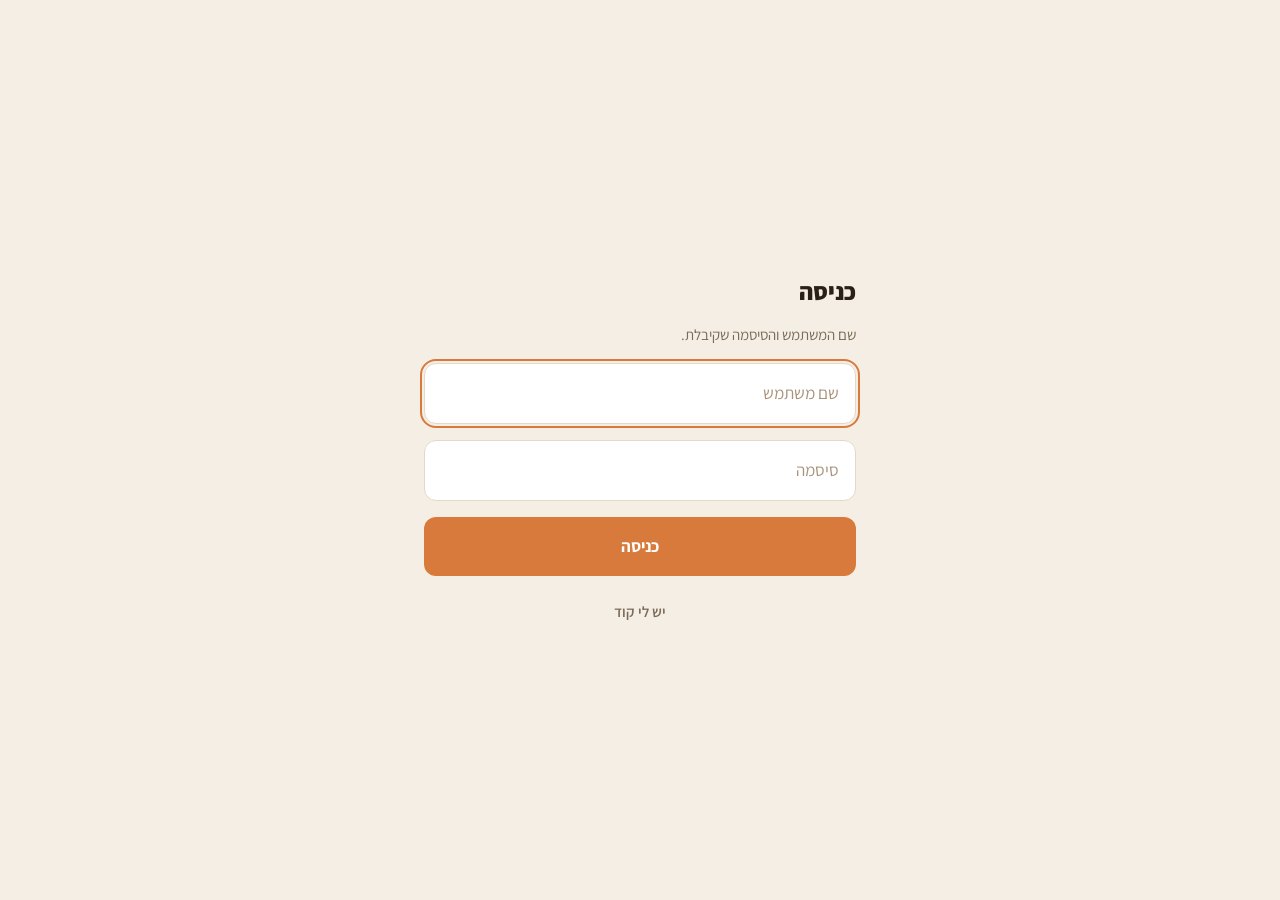
==== commit eddb69f9: "feat: open on the login screen, and a way to log out The app opened on the code screen because the c" ====
--- a/index.html
+++ b/index.html
@@ -152,6 +152,10 @@
       <p id="push-why" class="sub center" hidden>רוצה שהטלפון יזכיר לך לבד? תזכורת אחת בערב, ורק אם עוד לא דיווחת.</p>
       <button id="push-btn" class="btn ghost" type="button" hidden>להפעיל תזכורת יומית</button>
       <p id="push-msg" class="msg center" hidden></p>
+
+      <!-- יציאה. שקטה בכוונה: לקוח לא אמור להזדקק לה, והיא קיימת
+           בעיקר בשביל מי שנכנס לראות מה הלקוח רואה ולא רוצה להישאר רשום בתורו. -->
+      <button id="logout-btn" class="linkout" type="button">יציאה מהחשבון</button>
     </section>
 
     <!-- ====== הטאב "משימות" ====== -->
--- a/styles.css
+++ b/styles.css
@@ -816,3 +816,11 @@
   border-color:var(--primary);
   background:var(--card-selected);
 }
+
+/* יציאה מהחשבון. עמומה וקטנה — היא לא מתחרה על כפתור הדיווח. */
+.linkout{
+  font:inherit;font-size:14px;font-weight:700;
+  color:var(--text-dim);background:none;border:0;cursor:pointer;
+  padding:12px 6px;margin-top:2px;align-self:center;
+}
+.linkout:active{color:var(--primary)}
